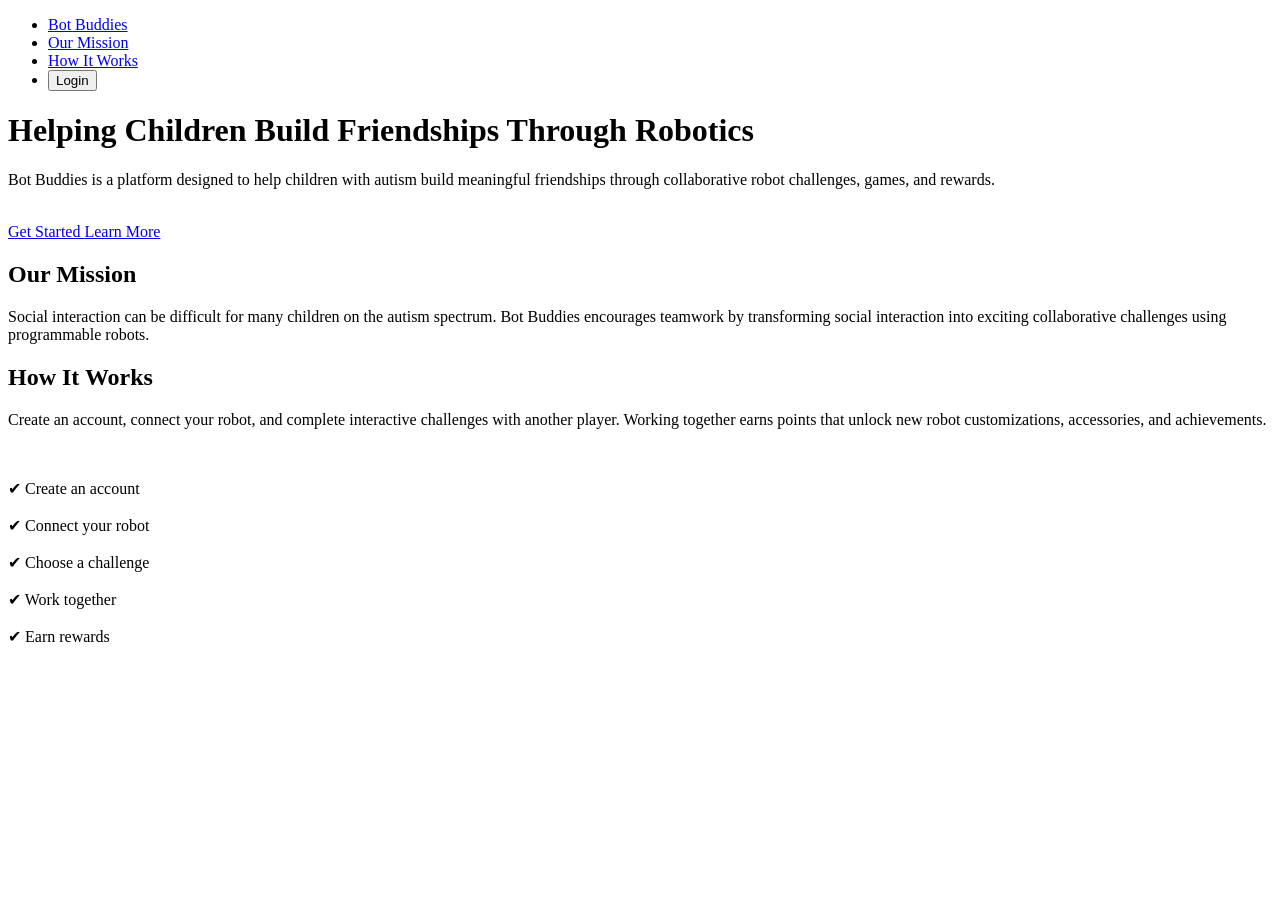
==== index.html @ 3f1aca78 "Create index.html" ====
<!DOCTYPE html>
<html lang="en">

<head>
    <meta charset="UTF-8">
    <meta name="viewport" content="width=device-width, initial-scale=1.0">
    <title>Bot Buddies</title>

    <link rel="stylesheet" href="style.css">
</head>

<body>

    <nav>
        <ul>
            <li><a href="index.html">Bot Buddies</a></li>
            <li><a href="#mission">Our Mission</a></li>
            <li><a href="#how-it-works">How It Works</a></li>
            <li><a href="login.html"><button>Login</button></a></li>
        </ul>
    </nav>

    <header>

        <div class="flex-container">

            <div class="text-container">

                <h1>Helping Children Build Friendships Through Robotics</h1>

                <p>
                    Bot Buddies is a platform designed to help children with autism
                    build meaningful friendships through collaborative robot
                    challenges, games, and rewards.
                </p>

                <br>

                <a class="cta-button" href="signup.html">
                    Get Started
                </a>

                <a class="cta-button secondary" href="#how-it-works">
                    Learn More
                </a>

            </div>

        </div>

    </header>

    <section id="mission">

        <div class="text-container">

            <h2>Our Mission</h2>

            <p>
                Social interaction can be difficult for many children on the autism
                spectrum. Bot Buddies encourages teamwork by transforming social
                interaction into exciting collaborative challenges using
                programmable robots.
            </p>

        </div>

    </section>

    <section id="how-it-works">

        <div class="text-container">

            <h2>How It Works</h2>

            <p>
                Create an account, connect your robot, and complete interactive
                challenges with another player. Working together earns points that
                unlock new robot customizations, accessories, and achievements.
            </p>

            <br>

            <p>

                ✔ Create an account<br><br>

                ✔ Connect your robot<br><br>

                ✔ Choose a challenge<br><br>

                ✔ Work together<br><br>

                ✔ Earn rewards

            </p>

        </div>

    </section>

</body>

</html>
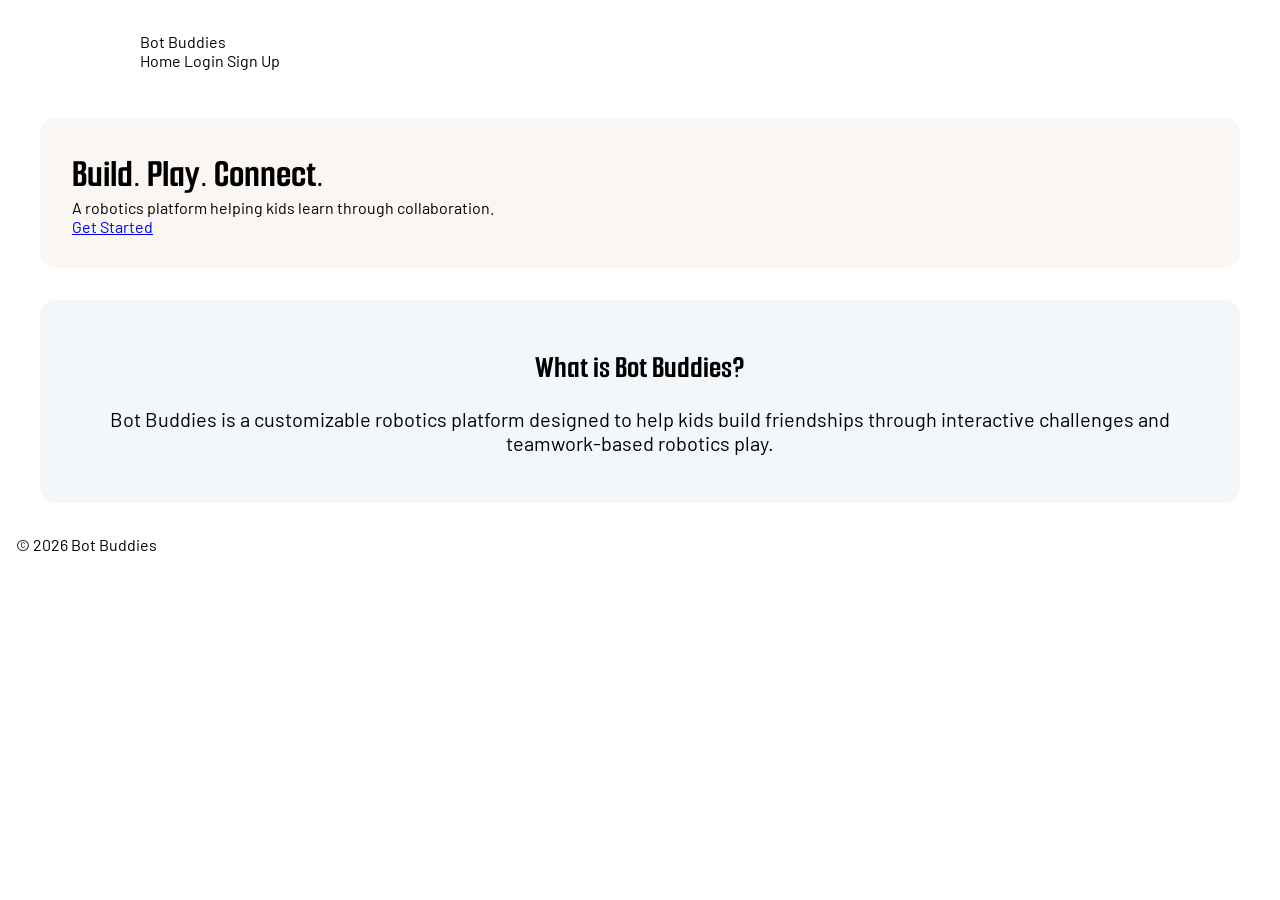
==== commit bc6c4589: "Update index.html" ====
--- a/index.html
+++ b/index.html
@@ -1,104 +1,37 @@
 <!DOCTYPE html>
 <html lang="en">
-
 <head>
-    <meta charset="UTF-8">
-    <meta name="viewport" content="width=device-width, initial-scale=1.0">
-    <title>Bot Buddies</title>
-
-    <link rel="stylesheet" href="style.css">
+  <meta charset="UTF-8" />
+  <meta name="viewport" content="width=device-width, initial-scale=1.0"/>
+  <title>Bot Buddies | Home</title>
+  <link rel="stylesheet" href="style.css" />
 </head>
 
 <body>
+  <nav class="navbar">
+    <div class="logo">Bot Buddies</div>
+    <div class="nav-links">
+      <a href="index.html">Home</a>
+      <a href="login.html">Login</a>
+      <a href="signup.html">Sign Up</a>
+    </div>
+  </nav>
 
-    <nav>
-        <ul>
-            <li><a href="index.html">Bot Buddies</a></li>
-            <li><a href="#mission">Our Mission</a></li>
-            <li><a href="#how-it-works">How It Works</a></li>
-            <li><a href="login.html"><button>Login</button></a></li>
-        </ul>
-    </nav>
+  <header class="hero">
+    <h1>Build. Play. Connect.</h1>
+    <p>A robotics platform helping kids learn through collaboration.</p>
+    <a class="btn" href="signup.html">Get Started</a>
+  </header>
 
-    <header>
+  <section class="content">
+    <h2>What is Bot Buddies?</h2>
+    <p>
+      Bot Buddies is a customizable robotics platform designed to help kids build friendships through interactive challenges and teamwork-based robotics play.
+    </p>
+  </section>
 
-        <div class="flex-container">
-
-            <div class="text-container">
-
-                <h1>Helping Children Build Friendships Through Robotics</h1>
-
-                <p>
-                    Bot Buddies is a platform designed to help children with autism
-                    build meaningful friendships through collaborative robot
-                    challenges, games, and rewards.
-                </p>
-
-                <br>
-
-                <a class="cta-button" href="signup.html">
-                    Get Started
-                </a>
-
-                <a class="cta-button secondary" href="#how-it-works">
-                    Learn More
-                </a>
-
-            </div>
-
-        </div>
-
-    </header>
-
-    <section id="mission">
-
-        <div class="text-container">
-
-            <h2>Our Mission</h2>
-
-            <p>
-                Social interaction can be difficult for many children on the autism
-                spectrum. Bot Buddies encourages teamwork by transforming social
-                interaction into exciting collaborative challenges using
-                programmable robots.
-            </p>
-
-        </div>
-
-    </section>
-
-    <section id="how-it-works">
-
-        <div class="text-container">
-
-            <h2>How It Works</h2>
-
-            <p>
-                Create an account, connect your robot, and complete interactive
-                challenges with another player. Working together earns points that
-                unlock new robot customizations, accessories, and achievements.
-            </p>
-
-            <br>
-
-            <p>
-
-                ✔ Create an account<br><br>
-
-                ✔ Connect your robot<br><br>
-
-                ✔ Choose a challenge<br><br>
-
-                ✔ Work together<br><br>
-
-                ✔ Earn rewards
-
-            </p>
-
-        </div>
-
-    </section>
-
+  <footer>
+    <p>© 2026 Bot Buddies</p>
+  </footer>
 </body>
-
 </html>
--- a/style.css
+++ b/style.css
@@ -0,0 +1,255 @@
+@import url('https://fonts.googleapis.com/css2?family=Barlow:ital,wght@0,100;0,200;0,300;0,400;0,500;0,600;0,700;0,800;0,900;1,100;1,200;1,300;1,400;1,500;1,600;1,700;1,800;1,900&display=swap');
+@import url('https://fonts.googleapis.com/css2?family=Smooch+Sans:wght@100..900&display=swap');
+
+:root {
+  --base-color: #ffffff;
+  --text-color: #000000;
+  --primary-color: #ffc06e;
+  --secondary-color: #8D8DFF;
+  --color-1: #F9F6F3;
+  --color-2: #F3F7F9;
+  --color-3: #F6F3F9;
+}
+
+* {
+  margin: 0;
+  padding: 0;
+  box-sizing: border-box;
+}
+
+html {
+  font-family: Barlow, "Times New Roman", Times, serif;
+  color: var(--text-color);
+}
+
+body {
+  padding: 1em;
+  background-color: var(--base-color);
+}
+
+h1,
+h2,
+h3 {
+  font-family: "Smooch Sans", "Times New Roman", Times, serif;
+}
+
+nav {
+  margin: 1em auto 3em auto;
+  width: min(1000px, 100%);
+}
+
+nav ul {
+  display: flex;
+  align-items: center;
+  list-style-type: none;
+  gap: 2em;
+}
+
+nav li {
+  font-size: 20px;
+}
+
+nav li:first-child {
+  margin-right: auto;
+}
+
+nav a {
+  position: relative;
+  display: inline-block;
+  text-decoration: none;
+  color: var(--text-color);
+}
+
+nav a::after {
+  content: "";
+  position: absolute;
+  left: 0;
+  bottom: -6px;
+  width: 100%;
+  height: 2px;
+  background: var(--text-color);
+  border-radius: 5px;
+  transform: scaleX(0);
+  transition: transform .5s;
+}
+
+nav a:hover::after {
+  transform: scaleX(1);
+}
+
+button {
+  width: 100px;
+  height: 50px;
+  padding: .5em 1.2em;
+  background: transparent;
+  border: 2px solid black;
+  border-radius: 6px;
+  cursor: pointer;
+  font-family: inherit;
+  color: inherit;
+  font-size: inherit;
+  transition: .3s;
+}
+
+button:hover {
+  background: black;
+  color: white;
+}
+
+header,
+section {
+  margin: 2em auto;
+  width: min(75em, 100%);
+  background-color: var(--color-1);
+  padding: min(2em, 15%);
+  border-radius: 1em;
+}
+
+.flex-container {
+  display: flex;
+  justify-content: center;
+  align-items: center;
+  flex-wrap: wrap;
+  gap: 3em;
+}
+
+header img {
+  max-width: 100%;
+  border-radius: 1em;
+  object-fit: cover;
+  object-position: bottom;
+}
+
+.text-container {
+  flex: 0 1 34em;
+}
+
+h1 {
+  font-size: 2.5rem;
+}
+
+.text-container {
+  margin: .75em 0 1em 0;
+  font-size: 1.25rem;
+}
+
+.cta-button {
+  display: inline-block;
+  text-decoration: none;
+  color: white;
+  background-color: var(--primary-color);
+  padding: .75em 1.25em;
+  border-radius: .5em;
+  font-weight: 600;
+}
+
+.secondary {
+  background-color: var(--secondary-color);
+}
+
+section {
+  padding: 3em min(2em, 15%);
+  background-color: var(--color-2);
+  text-align: center;
+}
+
+h2 {
+  font-size: 2rem;
+}
+
+section p {
+  margin-top: 1em;
+  font-size: 1.25rem;
+}
+
+/* ========================================= */
+/* Authentication Pages */
+/* ========================================= */
+
+.auth-container {
+  display: flex;
+  justify-content: center;
+  align-items: center;
+  min-height: 75vh;
+}
+
+.auth-card {
+  width: 420px;
+  background: white;
+  border-radius: 16px;
+  padding: 40px;
+  box-shadow: 0 15px 35px rgba(0,0,0,.12);
+}
+
+.auth-card h1 {
+  text-align: center;
+  margin-bottom: 10px;
+}
+
+.auth-card p {
+  text-align: center;
+  margin-bottom: 25px;
+}
+
+.input-group {
+  margin-bottom: 20px;
+}
+
+.input-group label {
+  display: block;
+  margin-bottom: 8px;
+  font-weight: 600;
+}
+
+.input-group input {
+  width: 100%;
+  padding: 14px;
+  border: 2px solid #ddd;
+  border-radius: 8px;
+  font-size: 16px;
+  font-family: inherit;
+  transition: .3s;
+}
+
+.input-group input:focus {
+  outline: none;
+  border-color: var(--secondary-color);
+}
+
+.auth-btn {
+  width: 100%;
+  height: 50px;
+  margin-top: 10px;
+  border: 2px solid black;
+  background: transparent;
+  border-radius: 8px;
+  cursor: pointer;
+  font-size: 17px;
+  transition: .3s;
+}
+
+.auth-btn:hover {
+  background: black;
+  color: white;
+}
+
+.bottom-text {
+  margin-top: 20px;
+}
+
+.bottom-text a {
+  color: var(--secondary-color);
+  text-decoration: none;
+  font-weight: 600;
+}
+
+.bottom-text a:hover {
+  text-decoration: underline;
+}
+
+#error-message {
+  color: crimson;
+  text-align: center;
+  margin-top: 15px;
+  min-height: 20px;
+}
